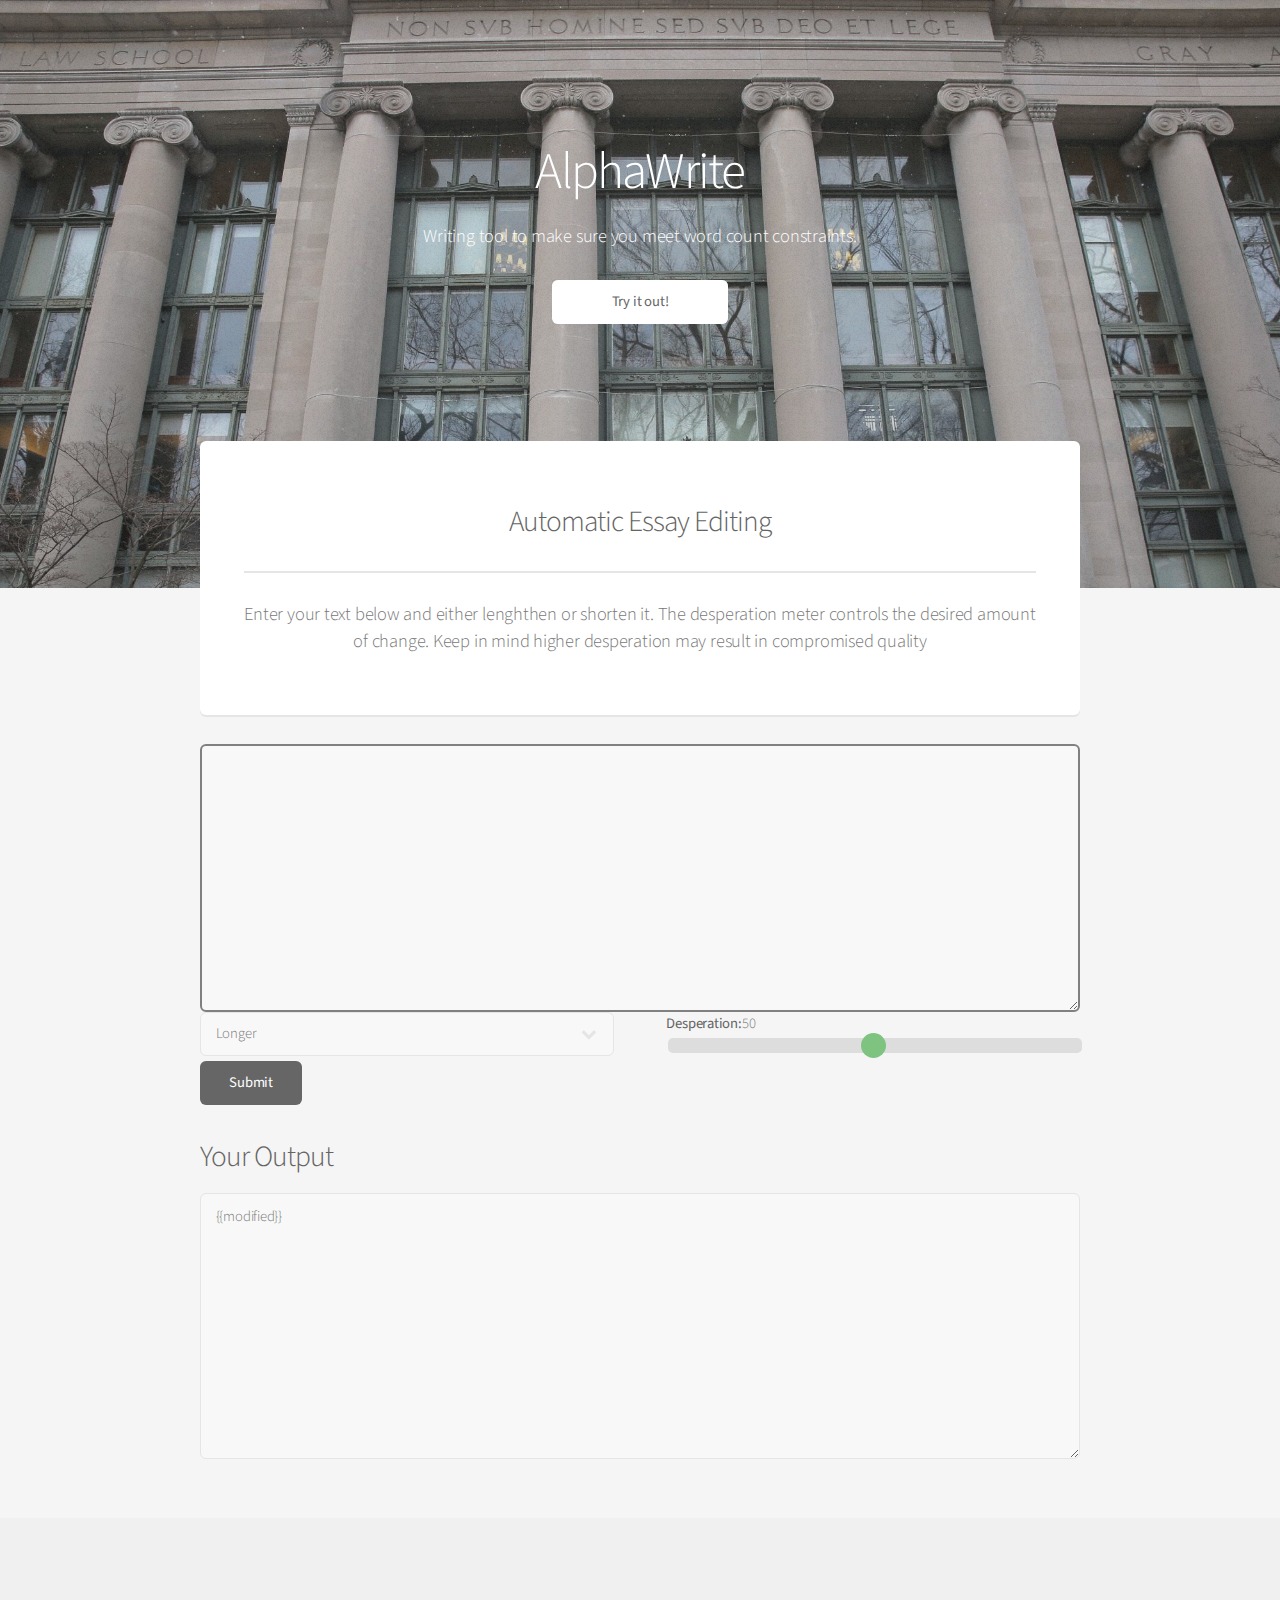
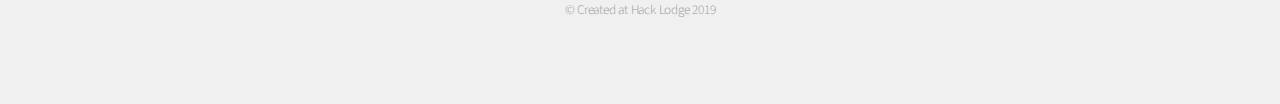
==== templates/index_template.html @ 6569ef1a "design" ====
<!DOCTYPE HTML>
<!--
	Alpha by HTML5 UP
	html5up.net | @ajlkn
	Free for personal and commercial use under the CCA 3.0 license (html5up.net/license)
-->

<html>
	<head>
		<title>AlphaWrite</title>
		<meta charset="utf-8" />
		<meta name="viewport" content="width=device-width, initial-scale=1, user-scalable=no" />
		<link rel="stylesheet" href="assets/css/main.css" />
	</head>
	<body class="landing is-preload">
		<div id="page-wrapper">

			<!-- Header -->
				

			<!-- Banner -->
				<section id="banner">
					<h2>AlphaWrite</h2>
					<p>Writing tool to make sure you meet word count constraints.</p>
					<ul class="actions special">
						<li><a href="#description" class="button primary">Try it out!</a></li>
					
					</ul>
				</section>

			<!-- Main -->
				<section id="main" class="container">
					
					<section class="box special" id = "description">
						<header class="major">
							<h2>Automatic Essay Editing</h2>
							<p>Enter your text below and either lenghthen or shorten it.  The desperation meter controls the desired amount of change.  Keep in mind higher desperation may result in compromised quality</p>
						</header>
					</section>
					<form class="centerc" action="/paraphrase">
						  <textarea name="text" rows="10" cols="150" id = "input_text">
						</textarea>
						<div style = "display:flex">
							<div style = "width:47%">
							<select name="sign" class="element", id = "select_sign">
							      <option value="longer">Longer</option>
	      							<option value="shorter">Shorter</option>
	  						</select>
	  						</div>

							
							<div style = "width:6%">
							
							</div>
							<div style = "width:47%", class="slidecontainer", name = "desperation" >
								<div style = "display:flex">
									<div><b>Desperation:  </b>  </div>
									<div id = "desperation_value"></div>
								</div>
	  							<input type="range" min="1" max="100" value="50" class="slider" id="desperation">
							</div>
							
  						</div>
  					<div class="submit">
						  <input class="element" type="submit" value="Submit">
						  
					</div>
					<script>
						var slider = document.getElementById("desperation");
						var output = document.getElementById("desperation_value");
						output.innerHTML = slider.value;

						slider.oninput = function() {
						  output.innerHTML = '<b>' + this.value + '</b>';
						}
					</script>
					</form> 

					<div id = "output">
					<h2>Your Output</h2>
					<textarea name="text" rows="10" cols="150" id = "output_text" readonly>
					</textarea>
					</div>
					<script>
						document.getElementById("output_text").innerHTML = '{{modified}}'
					</script>


				</section>
					

			

			<!-- Footer -->
				<footer id="footer">
				
					<ul class="copyright">
						<li>&copy; Created at Hack Lodge 2019</li>
					</ul>
				</footer>

		</div>

		<!-- Scripts -->
			<script src="assets/js/jquery.min.js"></script>
			<script src="assets/js/jquery.dropotron.min.js"></script>
			<script src="assets/js/jquery.scrollex.min.js"></script>
			<script src="assets/js/browser.min.js"></script>
			<script src="assets/js/breakpoints.min.js"></script>
			<script src="assets/js/util.js"></script>
			<script src="assets/js/main.js"></script>

	</body>
</html>
---- templates/assets/css/main.css ----
@import url("font-awesome.min.css");
@import url("https://fonts.googleapis.com/css?family=Source+Sans+Pro:300,400,300italic,400italic");

/*
	Alpha by HTML5 UP
	html5up.net | @ajlkn
	Free for personal and commercial use under the CCA 3.0 license (html5up.net/license)
*/

/* Reset */

/* Based on meyerweb.com/eric/tools/css/reset (v2.0 | 20110126 | License: public domain) */

	html, body, div, span, applet, object,
	iframe, h1, h2, h3, h4, h5, h6, p, blockquote,
	pre, a, abbr, acronym, address, big, cite,
	code, del, dfn, em, img, ins, kbd, q, s, samp,
	small, strike, strong, sub, sup, tt, var, b,
	u, i, center, dl, dt, dd, ol, ul, li, fieldset,
	form, label, legend, table, caption, tbody,
	tfoot, thead, tr, th, td, article, aside,
	canvas, details, embed, figure, figcaption,
	footer, header, hgroup, menu, nav, output, ruby,
	section, summary, time, mark, audio, video {
		margin: 0;
		padding: 0;
		border: 0;
		font-size: 100%;
		font: inherit;
		vertical-align: baseline;
	}

	article, aside, details, figcaption, figure,
	footer, header, hgroup, menu, nav, section {
		display: block;
	}

	body {
		line-height: 1;
	}

	ol, ul {
		list-style: none;
	}

	blockquote, q {
		quotes: none;
	}

		blockquote:before, blockquote:after, q:before, q:after {
			content: '';
			content: none;
		}

	table {
		border-collapse: collapse;
		border-spacing: 0;
	}

	body {
		-webkit-text-size-adjust: none;
	}

	mark {
		background-color: transparent;
		color: inherit;
	}

	input::-moz-focus-inner {
		border: 0;
		padding: 0;
	}

	input, select, textarea {
		-moz-appearance: none;
		-webkit-appearance: none;
		-ms-appearance: none;
		appearance: none;
	}

/* Basic */

	@-ms-viewport {
		width: device-width;
	}

	body {
		-ms-overflow-style: scrollbar;
	}

	@media screen and (max-width: 480px) {

		html, body {
			min-width: 320px;
		}

	}

	html {
		box-sizing: border-box;
	}

	*, *:before, *:after {
		box-sizing: inherit;
	}

	body {
		background: #f5f5f5;
	}

	body, input, select, textarea {
		color: #777;
		font-family: "Source Sans Pro", sans-serif;
		font-size: 16pt;
		font-weight: 300;
		line-height: 1.65em;
		letter-spacing: -0.015em;
	}

	a {
		-moz-transition: color 0.2s ease-in-out, border-bottom-color 0.2s ease-in-out;
		-webkit-transition: color 0.2s ease-in-out, border-bottom-color 0.2s ease-in-out;
		-ms-transition: color 0.2s ease-in-out, border-bottom-color 0.2s ease-in-out;
		transition: color 0.2s ease-in-out, border-bottom-color 0.2s ease-in-out;
		border-bottom: dotted 1px;
		color: #e89980;
		text-decoration: none;
	}

		a:hover {
			border-bottom-color: transparent;
		}

	strong, b {
		color: #646464;
		font-weight: 400;
	}

	em, i {
		font-style: italic;
	}

	p {
		margin: 0 0 2em 0;
	}

	h1, h2, h3, h4, h5, h6 {
		color: #646464;
		font-weight: 300;
		line-height: 1em;
		margin: 0 0 0.5em 0;
	}

		h1 a, h2 a, h3 a, h4 a, h5 a, h6 a {
			color: inherit;
			text-decoration: none;
		}

	h2 {
		font-size: 2em;
		line-height: 1.5em;
		letter-spacing: -0.035em;
	}

	h3 {
		font-size: 1.75em;
		line-height: 1.5em;
		letter-spacing: -0.025em;
	}

	h4 {
		font-size: 1.1em;
		line-height: 1.5em;
		letter-spacing: 0;
	}

	h5 {
		font-size: 0.9em;
		line-height: 1.5em;
		letter-spacing: 0;
	}

	h6 {
		font-size: 0.7em;
		line-height: 1.5em;
		letter-spacing: 0;
	}

	sub {
		font-size: 0.8em;
		position: relative;
		top: 0.5em;
	}

	sup {
		font-size: 0.8em;
		position: relative;
		top: -0.5em;
	}

	hr {
		border: 0;
		border-bottom: solid 2px #e5e5e5;
		margin: 2em 0;
	}

		hr.major {
			margin: 3em 0;
		}

	blockquote {
		border-left: solid 4px #e5e5e5;
		font-style: italic;
		margin: 0 0 2em 0;
		padding: 0.5em 0 0.5em 2em;
	}

	pre {
		-webkit-overflow-scrolling: touch;
		background: #f8f8f8;
		border-radius: 6px;
		border: solid 1px #e5e5e5;
		font-family: monospace;
		font-size: 0.9em;
		line-height: 1.75em;
		margin: 0 0 2em 0;
		overflow-x: auto;
		padding: 1em 1.5em;
	}

	code {
		background: #f8f8f8;
		border-radius: 6px;
		border: solid 1px #e5e5e5;
		font-family: monospace;
		font-size: 0.9em;
		margin: 0 0.25em;
		padding: 0.25em 0.65em;
	}

	.align-left {
		text-align: left;
	}

	.align-center {
		text-align: center;
	}

	.align-right {
		text-align: right;
	}

/* Row */

	.row {
		display: flex;
		flex-wrap: wrap;
		box-sizing: border-box;
		align-items: stretch;
	}

		.row > * {
			box-sizing: border-box;
		}

		.row.gtr-uniform > * > :last-child {
			margin-bottom: 0;
		}

		.row.aln-left {
			justify-content: flex-start;
		}

		.row.aln-center {
			justify-content: center;
		}

		.row.aln-right {
			justify-content: flex-end;
		}

		.row.aln-top {
			align-items: flex-start;
		}

		.row.aln-middle {
			align-items: center;
		}

		.row.aln-bottom {
			align-items: flex-end;
		}

		.row > .imp {
			order: -1;
		}

		.row > .col-1 {
			width: 8.3333333333%;
		}

		.row > .off-1 {
			margin-left: 8.3333333333%;
		}

		.row > .col-2 {
			width: 16.6666666667%;
		}

		.row > .off-2 {
			margin-left: 16.6666666667%;
		}

		.row > .col-3 {
			width: 25%;
		}

		.row > .off-3 {
			margin-left: 25%;
		}

		.row > .col-4 {
			width: 33.3333333333%;
		}

		.row > .off-4 {
			margin-left: 33.3333333333%;
		}

		.row > .col-5 {
			width: 41.6666666667%;
		}

		.row > .off-5 {
			margin-left: 41.6666666667%;
		}

		.row > .col-6 {
			width: 50%;
		}

		.row > .off-6 {
			margin-left: 50%;
		}

		.row > .col-7 {
			width: 58.3333333333%;
		}

		.row > .off-7 {
			margin-left: 58.3333333333%;
		}

		.row > .col-8 {
			width: 66.6666666667%;
		}

		.row > .off-8 {
			margin-left: 66.6666666667%;
		}

		.row > .col-9 {
			width: 75%;
		}

		.row > .off-9 {
			margin-left: 75%;
		}

		.row > .col-10 {
			width: 83.3333333333%;
		}

		.row > .off-10 {
			margin-left: 83.3333333333%;
		}

		.row > .col-11 {
			width: 91.6666666667%;
		}

		.row > .off-11 {
			margin-left: 91.6666666667%;
		}

		.row > .col-12 {
			width: 100%;
		}

		.row > .off-12 {
			margin-left: 100%;
		}

		.row.gtr-0 {
			margin-top: 0;
			margin-left: 0em;
		}

			.row.gtr-0 > * {
				padding: 0 0 0 0em;
			}

			.row.gtr-0.gtr-uniform {
				margin-top: 0em;
			}

				.row.gtr-0.gtr-uniform > * {
					padding-top: 0em;
				}

		.row.gtr-25 {
			margin-top: 0;
			margin-left: -0.5em;
		}

			.row.gtr-25 > * {
				padding: 0 0 0 0.5em;
			}

			.row.gtr-25.gtr-uniform {
				margin-top: -0.5em;
			}

				.row.gtr-25.gtr-uniform > * {
					padding-top: 0.5em;
				}

		.row.gtr-50 {
			margin-top: 0;
			margin-left: -1em;
		}

			.row.gtr-50 > * {
				padding: 0 0 0 1em;
			}

			.row.gtr-50.gtr-uniform {
				margin-top: -1em;
			}

				.row.gtr-50.gtr-uniform > * {
					padding-top: 1em;
				}

		.row {
			margin-top: 0;
			margin-left: -2em;
		}

			.row > * {
				padding: 0 0 0 2em;
			}

			.row.gtr-uniform {
				margin-top: -2em;
			}

				.row.gtr-uniform > * {
					padding-top: 2em;
				}

		.row.gtr-150 {
			margin-top: 0;
			margin-left: -3em;
		}

			.row.gtr-150 > * {
				padding: 0 0 0 3em;
			}

			.row.gtr-150.gtr-uniform {
				margin-top: -3em;
			}

				.row.gtr-150.gtr-uniform > * {
					padding-top: 3em;
				}

		.row.gtr-200 {
			margin-top: 0;
			margin-left: -4em;
		}

			.row.gtr-200 > * {
				padding: 0 0 0 4em;
			}

			.row.gtr-200.gtr-uniform {
				margin-top: -4em;
			}

				.row.gtr-200.gtr-uniform > * {
					padding-top: 4em;
				}

		@media screen and (max-width: 1680px) {

			.row {
				display: flex;
				flex-wrap: wrap;
				box-sizing: border-box;
				align-items: stretch;
			}

				.row > * {
					box-sizing: border-box;
				}

				.row.gtr-uniform > * > :last-child {
					margin-bottom: 0;
				}

				.row.aln-left {
					justify-content: flex-start;
				}

				.row.aln-center {
					justify-content: center;
				}

				.row.aln-right {
					justify-content: flex-end;
				}

				.row.aln-top {
					align-items: flex-start;
				}

				.row.aln-middle {
					align-items: center;
				}

				.row.aln-bottom {
					align-items: flex-end;
				}

				.row > .imp-wide {
					order: -1;
				}

				.row > .col-1-wide {
					width: 8.3333333333%;
				}

				.row > .off-1-wide {
					margin-left: 8.3333333333%;
				}

				.row > .col-2-wide {
					width: 16.6666666667%;
				}

				.row > .off-2-wide {
					margin-left: 16.6666666667%;
				}

				.row > .col-3-wide {
					width: 25%;
				}

				.row > .off-3-wide {
					margin-left: 25%;
				}

				.row > .col-4-wide {
					width: 33.3333333333%;
				}

				.row > .off-4-wide {
					margin-left: 33.3333333333%;
				}

				.row > .col-5-wide {
					width: 41.6666666667%;
				}

				.row > .off-5-wide {
					margin-left: 41.6666666667%;
				}

				.row > .col-6-wide {
					width: 50%;
				}

				.row > .off-6-wide {
					margin-left: 50%;
				}

				.row > .col-7-wide {
					width: 58.3333333333%;
				}

				.row > .off-7-wide {
					margin-left: 58.3333333333%;
				}

				.row > .col-8-wide {
					width: 66.6666666667%;
				}

				.row > .off-8-wide {
					margin-left: 66.6666666667%;
				}

				.row > .col-9-wide {
					width: 75%;
				}

				.row > .off-9-wide {
					margin-left: 75%;
				}

				.row > .col-10-wide {
					width: 83.3333333333%;
				}

				.row > .off-10-wide {
					margin-left: 83.3333333333%;
				}

				.row > .col-11-wide {
					width: 91.6666666667%;
				}

				.row > .off-11-wide {
					margin-left: 91.6666666667%;
				}

				.row > .col-12-wide {
					width: 100%;
				}

				.row > .off-12-wide {
					margin-left: 100%;
				}

				.row.gtr-0 {
					margin-top: 0;
					margin-left: 0em;
				}

					.row.gtr-0 > * {
						padding: 0 0 0 0em;
					}

					.row.gtr-0.gtr-uniform {
						margin-top: 0em;
					}

						.row.gtr-0.gtr-uniform > * {
							padding-top: 0em;
						}

				.row.gtr-25 {
					margin-top: 0;
					margin-left: -0.5em;
				}

					.row.gtr-25 > * {
						padding: 0 0 0 0.5em;
					}

					.row.gtr-25.gtr-uniform {
						margin-top: -0.5em;
					}

						.row.gtr-25.gtr-uniform > * {
							padding-top: 0.5em;
						}

				.row.gtr-50 {
					margin-top: 0;
					margin-left: -1em;
				}

					.row.gtr-50 > * {
						padding: 0 0 0 1em;
					}

					.row.gtr-50.gtr-uniform {
						margin-top: -1em;
					}

						.row.gtr-50.gtr-uniform > * {
							padding-top: 1em;
						}

				.row {
					margin-top: 0;
					margin-left: -2em;
				}

					.row > * {
						padding: 0 0 0 2em;
					}

					.row.gtr-uniform {
						margin-top: -2em;
					}

						.row.gtr-uniform > * {
							padding-top: 2em;
						}

				.row.gtr-150 {
					margin-top: 0;
					margin-left: -3em;
				}

					.row.gtr-150 > * {
						padding: 0 0 0 3em;
					}

					.row.gtr-150.gtr-uniform {
						margin-top: -3em;
					}

						.row.gtr-150.gtr-uniform > * {
							padding-top: 3em;
						}

				.row.gtr-200 {
					margin-top: 0;
					margin-left: -4em;
				}

					.row.gtr-200 > * {
						padding: 0 0 0 4em;
					}

					.row.gtr-200.gtr-uniform {
						margin-top: -4em;
					}

						.row.gtr-200.gtr-uniform > * {
							padding-top: 4em;
						}

		}

		@media screen and (max-width: 1280px) {

			.row {
				display: flex;
				flex-wrap: wrap;
				box-sizing: border-box;
				align-items: stretch;
			}

				.row > * {
					box-sizing: border-box;
				}

				.row.gtr-uniform > * > :last-child {
					margin-bottom: 0;
				}

				.row.aln-left {
					justify-content: flex-start;
				}

				.row.aln-center {
					justify-content: center;
				}

				.row.aln-right {
					justify-content: flex-end;
				}

				.row.aln-top {
					align-items: flex-start;
				}

				.row.aln-middle {
					align-items: center;
				}

				.row.aln-bottom {
					align-items: flex-end;
				}

				.row > .imp-normal {
					order: -1;
				}

				.row > .col-1-normal {
					width: 8.3333333333%;
				}

				.row > .off-1-normal {
					margin-left: 8.3333333333%;
				}

				.row > .col-2-normal {
					width: 16.6666666667%;
				}

				.row > .off-2-normal {
					margin-left: 16.6666666667%;
				}

				.row > .col-3-normal {
					width: 25%;
				}

				.row > .off-3-normal {
					margin-left: 25%;
				}

				.row > .col-4-normal {
					width: 33.3333333333%;
				}

				.row > .off-4-normal {
					margin-left: 33.3333333333%;
				}

				.row > .col-5-normal {
					width: 41.6666666667%;
				}

				.row > .off-5-normal {
					margin-left: 41.6666666667%;
				}

				.row > .col-6-normal {
					width: 50%;
				}

				.row > .off-6-normal {
					margin-left: 50%;
				}

				.row > .col-7-normal {
					width: 58.3333333333%;
				}

				.row > .off-7-normal {
					margin-left: 58.3333333333%;
				}

				.row > .col-8-normal {
					width: 66.6666666667%;
				}

				.row > .off-8-normal {
					margin-left: 66.6666666667%;
				}

				.row > .col-9-normal {
					width: 75%;
				}

				.row > .off-9-normal {
					margin-left: 75%;
				}

				.row > .col-10-normal {
					width: 83.3333333333%;
				}

				.row > .off-10-normal {
					margin-left: 83.3333333333%;
				}

				.row > .col-11-normal {
					width: 91.6666666667%;
				}

				.row > .off-11-normal {
					margin-left: 91.6666666667%;
				}

				.row > .col-12-normal {
					width: 100%;
				}

				.row > .off-12-normal {
					margin-left: 100%;
				}

				.row.gtr-0 {
					margin-top: 0;
					margin-left: 0em;
				}

					.row.gtr-0 > * {
						padding: 0 0 0 0em;
					}

					.row.gtr-0.gtr-uniform {
						margin-top: 0em;
					}

						.row.gtr-0.gtr-uniform > * {
							padding-top: 0em;
						}

				.row.gtr-25 {
					margin-top: 0;
					margin-left: -0.5em;
				}

					.row.gtr-25 > * {
						padding: 0 0 0 0.5em;
					}

					.row.gtr-25.gtr-uniform {
						margin-top: -0.5em;
					}

						.row.gtr-25.gtr-uniform > * {
							padding-top: 0.5em;
						}

				.row.gtr-50 {
					margin-top: 0;
					margin-left: -1em;
				}

					.row.gtr-50 > * {
						padding: 0 0 0 1em;
					}

					.row.gtr-50.gtr-uniform {
						margin-top: -1em;
					}

						.row.gtr-50.gtr-uniform > * {
							padding-top: 1em;
						}

				.row {
					margin-top: 0;
					margin-left: -2em;
				}

					.row > * {
						padding: 0 0 0 2em;
					}

					.row.gtr-uniform {
						margin-top: -2em;
					}

						.row.gtr-uniform > * {
							padding-top: 2em;
						}

				.row.gtr-150 {
					margin-top: 0;
					margin-left: -3em;
				}

					.row.gtr-150 > * {
						padding: 0 0 0 3em;
					}

					.row.gtr-150.gtr-uniform {
						margin-top: -3em;
					}

						.row.gtr-150.gtr-uniform > * {
							padding-top: 3em;
						}

				.row.gtr-200 {
					margin-top: 0;
					margin-left: -4em;
				}

					.row.gtr-200 > * {
						padding: 0 0 0 4em;
					}

					.row.gtr-200.gtr-uniform {
						margin-top: -4em;
					}

						.row.gtr-200.gtr-uniform > * {
							padding-top: 4em;
						}

		}

		@media screen and (max-width: 980px) {

			.row {
				display: flex;
				flex-wrap: wrap;
				box-sizing: border-box;
				align-items: stretch;
			}

				.row > * {
					box-sizing: border-box;
				}

				.row.gtr-uniform > * > :last-child {
					margin-bottom: 0;
				}

				.row.aln-left {
					justify-content: flex-start;
				}

				.row.aln-center {
					justify-content: center;
				}

				.row.aln-right {
					justify-content: flex-end;
				}

				.row.aln-top {
					align-items: flex-start;
				}

				.row.aln-middle {
					align-items: center;
				}

				.row.aln-bottom {
					align-items: flex-end;
				}

				.row > .imp-narrow {
					order: -1;
				}

				.row > .col-1-narrow {
					width: 8.3333333333%;
				}

				.row > .off-1-narrow {
					margin-left: 8.3333333333%;
				}

				.row > .col-2-narrow {
					width: 16.6666666667%;
				}

				.row > .off-2-narrow {
					margin-left: 16.6666666667%;
				}

				.row > .col-3-narrow {
					width: 25%;
				}

				.row > .off-3-narrow {
					margin-left: 25%;
				}

				.row > .col-4-narrow {
					width: 33.3333333333%;
				}

				.row > .off-4-narrow {
					margin-left: 33.3333333333%;
				}

				.row > .col-5-narrow {
					width: 41.6666666667%;
				}

				.row > .off-5-narrow {
					margin-left: 41.6666666667%;
				}

				.row > .col-6-narrow {
					width: 50%;
				}

				.row > .off-6-narrow {
					margin-left: 50%;
				}

				.row > .col-7-narrow {
					width: 58.3333333333%;
				}

				.row > .off-7-narrow {
					margin-left: 58.3333333333%;
				}

				.row > .col-8-narrow {
					width: 66.6666666667%;
				}

				.row > .off-8-narrow {
					margin-left: 66.6666666667%;
				}

				.row > .col-9-narrow {
					width: 75%;
				}

				.row > .off-9-narrow {
					margin-left: 75%;
				}

				.row > .col-10-narrow {
					width: 83.3333333333%;
				}

				.row > .off-10-narrow {
					margin-left: 83.3333333333%;
				}

				.row > .col-11-narrow {
					width: 91.6666666667%;
				}

				.row > .off-11-narrow {
					margin-left: 91.6666666667%;
				}

				.row > .col-12-narrow {
					width: 100%;
				}

				.row > .off-12-narrow {
					margin-left: 100%;
				}

				.row.gtr-0 {
					margin-top: 0;
					margin-left: 0em;
				}

					.row.gtr-0 > * {
						padding: 0 0 0 0em;
					}

					.row.gtr-0.gtr-uniform {
						margin-top: 0em;
					}

						.row.gtr-0.gtr-uniform > * {
							padding-top: 0em;
						}

				.row.gtr-25 {
					margin-top: 0;
					margin-left: -0.5em;
				}

					.row.gtr-25 > * {
						padding: 0 0 0 0.5em;
					}

					.row.gtr-25.gtr-uniform {
						margin-top: -0.5em;
					}

						.row.gtr-25.gtr-uniform > * {
							padding-top: 0.5em;
						}

				.row.gtr-50 {
					margin-top: 0;
					margin-left: -1em;
				}

					.row.gtr-50 > * {
						padding: 0 0 0 1em;
					}

					.row.gtr-50.gtr-uniform {
						margin-top: -1em;
					}

						.row.gtr-50.gtr-uniform > * {
							padding-top: 1em;
						}

				.row {
					margin-top: 0;
					margin-left: -2em;
				}

					.row > * {
						padding: 0 0 0 2em;
					}

					.row.gtr-uniform {
						margin-top: -2em;
					}

						.row.gtr-uniform > * {
							padding-top: 2em;
						}

				.row.gtr-150 {
					margin-top: 0;
					margin-left: -3em;
				}

					.row.gtr-150 > * {
						padding: 0 0 0 3em;
					}

					.row.gtr-150.gtr-uniform {
						margin-top: -3em;
					}

						.row.gtr-150.gtr-uniform > * {
							padding-top: 3em;
						}

				.row.gtr-200 {
					margin-top: 0;
					margin-left: -4em;
				}

					.row.gtr-200 > * {
						padding: 0 0 0 4em;
					}

					.row.gtr-200.gtr-uniform {
						margin-top: -4em;
					}

						.row.gtr-200.gtr-uniform > * {
							padding-top: 4em;
						}

		}

		@media screen and (max-width: 840px) {

			.row {
				display: flex;
				flex-wrap: wrap;
				box-sizing: border-box;
				align-items: stretch;
			}

				.row > * {
					box-sizing: border-box;
				}

				.row.gtr-uniform > * > :last-child {
					margin-bottom: 0;
				}

				.row.aln-left {
					justify-content: flex-start;
				}

				.row.aln-center {
					justify-content: center;
				}

				.row.aln-right {
					justify-content: flex-end;
				}

				.row.aln-top {
					align-items: flex-start;
				}

				.row.aln-middle {
					align-items: center;
				}

				.row.aln-bottom {
					align-items: flex-end;
				}

				.row > .imp-narrower {
					order: -1;
				}

				.row > .col-1-narrower {
					width: 8.3333333333%;
				}

				.row > .off-1-narrower {
					margin-left: 8.3333333333%;
				}

				.row > .col-2-narrower {
					width: 16.6666666667%;
				}

				.row > .off-2-narrower {
					margin-left: 16.6666666667%;
				}

				.row > .col-3-narrower {
					width: 25%;
				}

				.row > .off-3-narrower {
					margin-left: 25%;
				}

				.row > .col-4-narrower {
					width: 33.3333333333%;
				}

				.row > .off-4-narrower {
					margin-left: 33.3333333333%;
				}

				.row > .col-5-narrower {
					width: 41.6666666667%;
				}

				.row > .off-5-narrower {
					margin-left: 41.6666666667%;
				}

				.row > .col-6-narrower {
					width: 50%;
				}

				.row > .off-6-narrower {
					margin-left: 50%;
				}

				.row > .col-7-narrower {
					width: 58.3333333333%;
				}

				.row > .off-7-narrower {
					margin-left: 58.3333333333%;
				}

				.row > .col-8-narrower {
					width: 66.6666666667%;
				}

				.row > .off-8-narrower {
					margin-left: 66.6666666667%;
				}

				.row > .col-9-narrower {
					width: 75%;
				}

				.row > .off-9-narrower {
					margin-left: 75%;
				}

				.row > .col-10-narrower {
					width: 83.3333333333%;
				}

				.row > .off-10-narrower {
					margin-left: 83.3333333333%;
				}

				.row > .col-11-narrower {
					width: 91.6666666667%;
				}

				.row > .off-11-narrower {
					margin-left: 91.6666666667%;
				}

				.row > .col-12-narrower {
					width: 100%;
				}

				.row > .off-12-narrower {
					margin-left: 100%;
				}

				.row.gtr-0 {
					margin-top: 0;
					margin-left: 0em;
				}

					.row.gtr-0 > * {
						padding: 0 0 0 0em;
					}

					.row.gtr-0.gtr-uniform {
						margin-top: 0em;
					}

						.row.gtr-0.gtr-uniform > * {
							padding-top: 0em;
						}

				.row.gtr-25 {
					margin-top: 0;
					margin-left: -0.5em;
				}

					.row.gtr-25 > * {
						padding: 0 0 0 0.5em;
					}

					.row.gtr-25.gtr-uniform {
						margin-top: -0.5em;
					}

						.row.gtr-25.gtr-uniform > * {
							padding-top: 0.5em;
						}

				.row.gtr-50 {
					margin-top: 0;
					margin-left: -1em;
				}

					.row.gtr-50 > * {
						padding: 0 0 0 1em;
					}

					.row.gtr-50.gtr-uniform {
						margin-top: -1em;
					}

						.row.gtr-50.gtr-uniform > * {
							padding-top: 1em;
						}

				.row {
					margin-top: 0;
					margin-left: -2em;
				}

					.row > * {
						padding: 0 0 0 2em;
					}

					.row.gtr-uniform {
						margin-top: -2em;
					}

						.row.gtr-uniform > * {
							padding-top: 2em;
						}

				.row.gtr-150 {
					margin-top: 0;
					margin-left: -3em;
				}

					.row.gtr-150 > * {
						padding: 0 0 0 3em;
					}

					.row.gtr-150.gtr-uniform {
						margin-top: -3em;
					}

						.row.gtr-150.gtr-uniform > * {
							padding-top: 3em;
						}

				.row.gtr-200 {
					margin-top: 0;
					margin-left: -4em;
				}

					.row.gtr-200 > * {
						padding: 0 0 0 4em;
					}

					.row.gtr-200.gtr-uniform {
						margin-top: -4em;
					}

						.row.gtr-200.gtr-uniform > * {
							padding-top: 4em;
						}

		}

		@media screen and (max-width: 736px) {

			.row {
				display: flex;
				flex-wrap: wrap;
				box-sizing: border-box;
				align-items: stretch;
			}

				.row > * {
					box-sizing: border-box;
				}

				.row.gtr-uniform > * > :last-child {
					margin-bottom: 0;
				}

				.row.aln-left {
					justify-content: flex-start;
				}

				.row.aln-center {
					justify-content: center;
				}

				.row.aln-right {
					justify-content: flex-end;
				}

				.row.aln-top {
					align-items: flex-start;
				}

				.row.aln-middle {
					align-items: center;
				}

				.row.aln-bottom {
					align-items: flex-end;
				}

				.row > .imp-mobile {
					order: -1;
				}

				.row > .col-1-mobile {
					width: 8.3333333333%;
				}

				.row > .off-1-mobile {
					margin-left: 8.3333333333%;
				}

				.row > .col-2-mobile {
					width: 16.6666666667%;
				}

				.row > .off-2-mobile {
					margin-left: 16.6666666667%;
				}

				.row > .col-3-mobile {
					width: 25%;
				}

				.row > .off-3-mobile {
					margin-left: 25%;
				}

				.row > .col-4-mobile {
					width: 33.3333333333%;
				}

				.row > .off-4-mobile {
					margin-left: 33.3333333333%;
				}

				.row > .col-5-mobile {
					width: 41.6666666667%;
				}

				.row > .off-5-mobile {
					margin-left: 41.6666666667%;
				}

				.row > .col-6-mobile {
					width: 50%;
				}

				.row > .off-6-mobile {
					margin-left: 50%;
				}

				.row > .col-7-mobile {
					width: 58.3333333333%;
				}

				.row > .off-7-mobile {
					margin-left: 58.3333333333%;
				}

				.row > .col-8-mobile {
					width: 66.6666666667%;
				}

				.row > .off-8-mobile {
					margin-left: 66.6666666667%;
				}

				.row > .col-9-mobile {
					width: 75%;
				}

				.row > .off-9-mobile {
					margin-left: 75%;
				}

				.row > .col-10-mobile {
					width: 83.3333333333%;
				}

				.row > .off-10-mobile {
					margin-left: 83.3333333333%;
				}

				.row > .col-11-mobile {
					width: 91.6666666667%;
				}

				.row > .off-11-mobile {
					margin-left: 91.6666666667%;
				}

				.row > .col-12-mobile {
					width: 100%;
				}

				.row > .off-12-mobile {
					margin-left: 100%;
				}

				.row.gtr-0 {
					margin-top: 0;
					margin-left: 0em;
				}

					.row.gtr-0 > * {
						padding: 0 0 0 0em;
					}

					.row.gtr-0.gtr-uniform {
						margin-top: 0em;
					}

						.row.gtr-0.gtr-uniform > * {
							padding-top: 0em;
						}

				.row.gtr-25 {
					margin-top: 0;
					margin-left: -0.5em;
				}

					.row.gtr-25 > * {
						padding: 0 0 0 0.5em;
					}

					.row.gtr-25.gtr-uniform {
						margin-top: -0.5em;
					}

						.row.gtr-25.gtr-uniform > * {
							padding-top: 0.5em;
						}

				.row.gtr-50 {
					margin-top: 0;
					margin-left: -1em;
				}

					.row.gtr-50 > * {
						padding: 0 0 0 1em;
					}

					.row.gtr-50.gtr-uniform {
						margin-top: -1em;
					}

						.row.gtr-50.gtr-uniform > * {
							padding-top: 1em;
						}

				.row {
					margin-top: 0;
					margin-left: -2em;
				}

					.row > * {
						padding: 0 0 0 2em;
					}

					.row.gtr-uniform {
						margin-top: -2em;
					}

						.row.gtr-uniform > * {
							padding-top: 2em;
						}

				.row.gtr-150 {
					margin-top: 0;
					margin-left: -3em;
				}

					.row.gtr-150 > * {
						padding: 0 0 0 3em;
					}

					.row.gtr-150.gtr-uniform {
						margin-top: -3em;
					}

						.row.gtr-150.gtr-uniform > * {
							padding-top: 3em;
						}

				.row.gtr-200 {
					margin-top: 0;
					margin-left: -4em;
				}

					.row.gtr-200 > * {
						padding: 0 0 0 4em;
					}

					.row.gtr-200.gtr-uniform {
						margin-top: -4em;
					}

						.row.gtr-200.gtr-uniform > * {
							padding-top: 4em;
						}

		}

		@media screen and (max-width: 480px) {

			.row {
				display: flex;
				flex-wrap: wrap;
				box-sizing: border-box;
				align-items: stretch;
			}

				.row > * {
					box-sizing: border-box;
				}

				.row.gtr-uniform > * > :last-child {
					margin-bottom: 0;
				}

				.row.aln-left {
					justify-content: flex-start;
				}

				.row.aln-center {
					justify-content: center;
				}

				.row.aln-right {
					justify-content: flex-end;
				}

				.row.aln-top {
					align-items: flex-start;
				}

				.row.aln-middle {
					align-items: center;
				}

				.row.aln-bottom {
					align-items: flex-end;
				}

				.row > .imp-mobilep {
					order: -1;
				}

				.row > .col-1-mobilep {
					width: 8.3333333333%;
				}

				.row > .off-1-mobilep {
					margin-left: 8.3333333333%;
				}

				.row > .col-2-mobilep {
					width: 16.6666666667%;
				}

				.row > .off-2-mobilep {
					margin-left: 16.6666666667%;
				}

				.row > .col-3-mobilep {
					width: 25%;
				}

				.row > .off-3-mobilep {
					margin-left: 25%;
				}

				.row > .col-4-mobilep {
					width: 33.3333333333%;
				}

				.row > .off-4-mobilep {
					margin-left: 33.3333333333%;
				}

				.row > .col-5-mobilep {
					width: 41.6666666667%;
				}

				.row > .off-5-mobilep {
					margin-left: 41.6666666667%;
				}

				.row > .col-6-mobilep {
					width: 50%;
				}

				.row > .off-6-mobilep {
					margin-left: 50%;
				}

				.row > .col-7-mobilep {
					width: 58.3333333333%;
				}

				.row > .off-7-mobilep {
					margin-left: 58.3333333333%;
				}

				.row > .col-8-mobilep {
					width: 66.6666666667%;
				}

				.row > .off-8-mobilep {
					margin-left: 66.6666666667%;
				}

				.row > .col-9-mobilep {
					width: 75%;
				}

				.row > .off-9-mobilep {
					margin-left: 75%;
				}

				.row > .col-10-mobilep {
					width: 83.3333333333%;
				}

				.row > .off-10-mobilep {
					margin-left: 83.3333333333%;
				}

				.row > .col-11-mobilep {
					width: 91.6666666667%;
				}

				.row > .off-11-mobilep {
					margin-left: 91.6666666667%;
				}

				.row > .col-12-mobilep {
					width: 100%;
				}

				.row > .off-12-mobilep {
					margin-left: 100%;
				}

				.row.gtr-0 {
					margin-top: 0;
					margin-left: 0em;
				}

					.row.gtr-0 > * {
						padding: 0 0 0 0em;
					}

					.row.gtr-0.gtr-uniform {
						margin-top: 0em;
					}

						.row.gtr-0.gtr-uniform > * {
							padding-top: 0em;
						}

				.row.gtr-25 {
					margin-top: 0;
					margin-left: -0.5em;
				}

					.row.gtr-25 > * {
						padding: 0 0 0 0.5em;
					}

					.row.gtr-25.gtr-uniform {
						margin-top: -0.5em;
					}

						.row.gtr-25.gtr-uniform > * {
							padding-top: 0.5em;
						}

				.row.gtr-50 {
					margin-top: 0;
					margin-left: -1em;
				}

					.row.gtr-50 > * {
						padding: 0 0 0 1em;
					}

					.row.gtr-50.gtr-uniform {
						margin-top: -1em;
					}

						.row.gtr-50.gtr-uniform > * {
							padding-top: 1em;
						}

				.row {
					margin-top: 0;
					margin-left: -2em;
				}

					.row > * {
						padding: 0 0 0 2em;
					}

					.row.gtr-uniform {
						margin-top: -2em;
					}

						.row.gtr-uniform > * {
							padding-top: 2em;
						}

				.row.gtr-150 {
					margin-top: 0;
					margin-left: -3em;
				}

					.row.gtr-150 > * {
						padding: 0 0 0 3em;
					}

					.row.gtr-150.gtr-uniform {
						margin-top: -3em;
					}

						.row.gtr-150.gtr-uniform > * {
							padding-top: 3em;
						}

				.row.gtr-200 {
					margin-top: 0;
					margin-left: -4em;
				}

					.row.gtr-200 > * {
						padding: 0 0 0 4em;
					}

					.row.gtr-200.gtr-uniform {
						margin-top: -4em;
					}

						.row.gtr-200.gtr-uniform > * {
							padding-top: 4em;
						}

		}

/* Container */

	.container {
		margin: 0 auto;
		max-width: calc(100% - 5em);
		width: 60em;
	}

		.container.xsmall {
			width: 15em;
		}

		.container.small {
			width: 30em;
		}

		.container.medium {
			width: 45em;
		}

		.container.large {
			width: 75em;
		}

		.container.xlarge {
			width: 90em;
		}

		.container.max {
			width: 100%;
		}

		@media screen and (max-width: 840px) {

			.container {
				width: 100% !important;
			}

		}

		@media screen and (max-width: 736px) {

			.container {
				max-width: 100%;
			}

		}

/* Section/Article */

	section.special, article.special {
		text-align: center;
	}

	header p {
		color: #999;
		position: relative;
		margin: 0 0 1.5em 0;
		font-style: italic;
	}

	header h2 + p {
		font-size: 1.25em;
		margin-top: -1em;
		line-height: 1.5em;
	}

	header h3 + p {
		font-size: 1.1em;
		margin-top: -0.85em;
		line-height: 1.5em;
	}

	header h4 + p,
	header h5 + p,
	header h6 + p {
		font-size: 0.8em;
		margin-top: -0.5em;
		line-height: 1.5em;
	}

	header.major {
		padding: 1em 0;
		text-align: center;
	}

		header.major h2 {
			margin: 0;
		}

		header.major p {
			display: inline-block;
			border-top: solid 2px #e5e5e5;
			color: #777;
			margin: 1.5em 0 0 0;
			padding: 1.5em 0 0 0;
			font-style: normal;
		}

/* Form */

	form {
		margin: 0 0 2em 0;
	}

	label {
		color: #646464;
		display: block;
		font-size: 0.9em;
		font-weight: 300;
		margin: 0 0 1em 0;
	}

	input[type="text"],
	input[type="password"],
	input[type="email"],
	select,
	textarea {
		-moz-appearance: none;
		-webkit-appearance: none;
		-ms-appearance: none;
		appearance: none;
		background-color: #f8f8f8;
		border-radius: 6px;
		border: solid 1px #e5e5e5;
		color: inherit;
		display: block;
		outline: 0;
		padding: 0 1em;
		text-decoration: none;
		width: 100%;
	}

		input[type="text"]:invalid,
		input[type="password"]:invalid,
		input[type="email"]:invalid,
		select:invalid,
		textarea:invalid {
			box-shadow: none;
		}

		input[type="text"]:focus,
		input[type="password"]:focus,
		input[type="email"]:focus,
		select:focus,
		textarea:focus {
			border-color: #e89980;
			box-shadow: 0 0 0 2px #e89980;
		}

	select {
		background-image: url("data:image/svg+xml;charset=utf8,%3Csvg xmlns='http://www.w3.org/2000/svg' width='40' height='40' preserveAspectRatio='none' viewBox='0 0 40 40'%3E%3Cpath d='M9.4,12.3l10.4,10.4l10.4-10.4c0.2-0.2,0.5-0.4,0.9-0.4c0.3,0,0.6,0.1,0.9,0.4l3.3,3.3c0.2,0.2,0.4,0.5,0.4,0.9 c0,0.4-0.1,0.6-0.4,0.9L20.7,31.9c-0.2,0.2-0.5,0.4-0.9,0.4c-0.3,0-0.6-0.1-0.9-0.4L4.3,17.3c-0.2-0.2-0.4-0.5-0.4-0.9 c0-0.4,0.1-0.6,0.4-0.9l3.3-3.3c0.2-0.2,0.5-0.4,0.9-0.4S9.1,12.1,9.4,12.3z' fill='%23e5e5e5' /%3E%3C/svg%3E");
		background-size: 1.25em;
		background-repeat: no-repeat;
		background-position: calc(100% - 1em) center;
		height: 3em;
		padding-right: 3em;
		text-overflow: ellipsis;
	}

		select option {
			color: #777;
			background-color: #f5f5f5;
		}

		select:focus::-ms-value {
			background-color: transparent;
		}

		select::-ms-expand {
			display: none;
		}

	input[type="text"],
	input[type="password"],
	input[type="email"],
	select {
		height: 3em;
	}

	textarea {
		padding: 0.75em 1em;
	}

	input[type="checkbox"],
	input[type="radio"] {
		-moz-appearance: none;
		-webkit-appearance: none;
		-ms-appearance: none;
		appearance: none;
		display: block;
		float: left;
		margin-right: -2em;
		opacity: 0;
		width: 1em;
		z-index: -1;
	}

		input[type="checkbox"] + label,
		input[type="radio"] + label {
			text-decoration: none;
			color: #777;
			cursor: pointer;
			display: inline-block;
			font-size: 1em;
			font-weight: 300;
			padding-left: 2.55em;
			padding-right: 0.75em;
			position: relative;
		}

			input[type="checkbox"] + label:before,
			input[type="radio"] + label:before {
				-moz-osx-font-smoothing: grayscale;
				-webkit-font-smoothing: antialiased;
				font-family: FontAwesome;
				font-style: normal;
				font-weight: normal;
				text-transform: none !important;
			}

			input[type="checkbox"] + label:before,
			input[type="radio"] + label:before {
				background: #f8f8f8;
				border-radius: 6px;
				border: solid 1px #e5e5e5;
				content: '';
				display: inline-block;
				height: 1.8em;
				left: 0;
				line-height: 1.725em;
				position: absolute;
				text-align: center;
				top: 0;
				width: 1.8em;
			}

		input[type="checkbox"]:checked + label:before,
		input[type="radio"]:checked + label:before {
			background: #666;
			border-color: #666;
			color: #ffffff;
			content: '\f00c';
		}

		input[type="checkbox"]:focus + label:before,
		input[type="radio"]:focus + label:before {
			border-color: #e89980;
			box-shadow: 0 0 0 1px #e89980;
		}

	input[type="checkbox"] + label:before {
		border-radius: 6px;
	}

	input[type="radio"] + label:before {
		border-radius: 100%;
	}

	::-webkit-input-placeholder {
		color: #999 !important;
		opacity: 1.0;
	}

	:-moz-placeholder {
		color: #999 !important;
		opacity: 1.0;
	}

	::-moz-placeholder {
		color: #999 !important;
		opacity: 1.0;
	}

	:-ms-input-placeholder {
		color: #999 !important;
		opacity: 1.0;
	}
	.slidecontainer {
  width: 100%;
}

.slider {
  -webkit-appearance: none;
  width: 100%;
  height: 15px;
  border-radius: 5px;
  background: #d3d3d3;
  outline: none;
  opacity: 0.7;
  -webkit-transition: .2s;
  transition: opacity .2s;
}

.slider:hover {
  opacity: 1;
}

.slider::-webkit-slider-thumb {
  -webkit-appearance: none;
  appearance: none;
  width: 25px;
  height: 25px;
  border-radius: 50%;
  background: #4CAF50;
  cursor: pointer;
}

.slider::-moz-range-thumb {
  width: 25px;
  height: 25px;
  border-radius: 50%;
  background: #4CAF50;
  cursor: pointer;
}
/* Box */

	.box {
		background: #fff;
		border-radius: 6px;
		box-shadow: 0 2px 0 0 #e5e5e5;
		margin: 0 0 2em 0;
		padding: 3em;
	}

		.box > :last-child {
			margin-bottom: 0;
		}

		.box.alt {
			background: none !important;
			border-radius: 0 !important;
			box-shadow: none !important;
			margin: 0 0 2em 0;
			padding: 0 !important;
		}

		.box.features .features-row {
			border-top: solid 2px #e5e5e5;
			position: relative;
		}

			.box.features .features-row:after {
				clear: both;
				content: '';
				display: block;
			}

			.box.features .features-row section {
				float: left;
				padding: 3em;
				width: 50%;
			}

				.box.features .features-row section :last-child {
					margin-bottom: 0;
				}

				.box.features .features-row section:nth-child(2n) {
					padding-right: 0;
				}

					.box.features .features-row section:nth-child(2n):before {
						background: #e5e5e5;
						content: '';
						display: block;
						height: 100%;
						margin-left: -3em;
						position: absolute;
						top: 0;
						width: 2px;
					}

				.box.features .features-row section:nth-child(2n-1) {
					padding-left: 0;
				}

			.box.features .features-row:first-child {
				border-top: 0;
			}

				.box.features .features-row:first-child section {
					padding-top: 0;
				}

			.box.features .features-row:last-child {
				padding-bottom: 0;
			}

				.box.features .features-row:last-child section {
					padding-bottom: 0;
				}

		.box.special {
			text-align: center;
		}

		.box .image.featured {
			border-radius: 0;
			display: block;
			margin: 3em 0 3em -3em;
			position: relative;
			width: calc(100% + 6em);
		}

			.box .image.featured img {
				border-radius: 0;
				display: block;
				width: 100%;
			}

			.box .image.featured:first-child {
				border-radius: 6px 6px 0 0;
				margin-bottom: 3em;
				margin-top: -3em;
			}

				.box .image.featured:first-child img {
					border-radius: 6px 6px 0 0;
				}

			.box .image.featured:last-child {
				border-radius: 0 0 6px 6px;
				margin-bottom: -3em;
				margin-top: 3em;
			}

				.box .image.featured:last-child img {
					border-radius: 0 0 6px 6px;
				}

/* Icon */

	.icon {
		text-decoration: none;
		border-bottom: none;
		position: relative;
	}

		.icon:before {
			-moz-osx-font-smoothing: grayscale;
			-webkit-font-smoothing: antialiased;
			font-family: FontAwesome;
			font-style: normal;
			font-weight: normal;
			text-transform: none !important;
		}

		.icon > .label {
			display: none;
		}

		.icon.major {
			background: #666;
			border-radius: 100%;
			color: #ffffff;
			cursor: default;
			display: inline-block;
			height: 5.5em;
			line-height: 5.5em;
			margin: 0 0 2em 0;
			width: 5.5em;
		}

			.icon.major:before {
				font-size: 2.5em;
			}

			.icon.major.accent1 {
				background: #666;
				color: #ffffff;
			}

			.icon.major.accent2 {
				background: #e89980;
				color: #ffffff;
			}

			.icon.major.accent3 {
				background: #7fcdb8;
				color: #ffffff;
			}

			.icon.major.accent4 {
				background: #90b0ba;
				color: #ffffff;
			}

			.icon.major.accent5 {
				background: #e5cb95;
				color: #ffffff;
			}

/* Image */

	.image {
		border-radius: 6px;
		border: 0;
		display: inline-block;
		position: relative;
	}

		.image img {
			border-radius: 6px;
			display: block;
		}

		.image.left {
			float: left;
			padding: 0 1.5em 1em 0;
			top: 0.25em;
		}

		.image.right {
			float: right;
			padding: 0 0 1em 1.5em;
			top: 0.25em;
		}

		.image.fit {
			display: block;
			margin: 0 0 2em 0;
			width: 100%;
		}

			.image.fit img {
				display: block;
				width: 100%;
			}

/* List */

	ol {
		list-style: decimal;
		margin: 0 0 2em 0;
		padding-left: 1.25em;
	}

		ol li {
			padding-left: 0.25em;
		}

	ul {
		list-style: disc;
		margin: 0 0 2em 0;
		padding-left: 1em;
	}

		ul li {
			padding-left: 0.5em;
		}

		ul.alt {
			list-style: none;
			padding-left: 0;
		}

			ul.alt li {
				border-top: solid 1px #e5e5e5;
				padding: 0.5em 0;
			}

				ul.alt li:first-child {
					border-top: 0;
					padding-top: 0;
				}

		ul.icons {
			cursor: default;
			list-style: none;
			padding-left: 0;
		}

			ul.icons li {
				display: inline-block;
				padding: 0 1.25em 0 0;
			}

				ul.icons li:last-child {
					padding-right: 0;
				}

				ul.icons li .icon {
					color: inherit;
				}

					ul.icons li .icon:before {
						font-size: 1.75em;
					}

	dl {
		margin: 0 0 2em 0;
	}

/* Actions */

	ul.actions {
		display: -moz-flex;
		display: -webkit-flex;
		display: -ms-flex;
		display: flex;
		cursor: default;
		list-style: none;
		margin-left: -1em;
		padding-left: 0;
	}

		ul.actions li {
			padding: 0 0 0 1em;
			vertical-align: middle;
		}

		ul.actions.special {
			-moz-justify-content: center;
			-webkit-justify-content: center;
			-ms-justify-content: center;
			justify-content: center;
			width: 100%;
			margin-left: 0;
		}

			ul.actions.special li:first-child {
				padding-left: 0;
			}

		ul.actions.stacked {
			-moz-flex-direction: column;
			-webkit-flex-direction: column;
			-ms-flex-direction: column;
			flex-direction: column;
			margin-left: 0;
		}

			ul.actions.stacked li {
				padding: 1.3em 0 0 0;
			}

				ul.actions.stacked li:first-child {
					padding-top: 0;
				}

		ul.actions.fit {
			width: calc(100% + 1em);
		}

			ul.actions.fit li {
				-moz-flex-grow: 1;
				-webkit-flex-grow: 1;
				-ms-flex-grow: 1;
				flex-grow: 1;
				-moz-flex-shrink: 1;
				-webkit-flex-shrink: 1;
				-ms-flex-shrink: 1;
				flex-shrink: 1;
				width: 100%;
			}

				ul.actions.fit li > * {
					width: 100%;
				}

			ul.actions.fit.stacked {
				width: 100%;
			}

		@media screen and (max-width: 480px) {

			ul.actions:not(.fixed) {
				-moz-flex-direction: column;
				-webkit-flex-direction: column;
				-ms-flex-direction: column;
				flex-direction: column;
				margin-left: 0;
				width: 100% !important;
			}

				ul.actions:not(.fixed) li {
					-moz-flex-grow: 1;
					-webkit-flex-grow: 1;
					-ms-flex-grow: 1;
					flex-grow: 1;
					-moz-flex-shrink: 1;
					-webkit-flex-shrink: 1;
					-ms-flex-shrink: 1;
					flex-shrink: 1;
					padding: 1em 0 0 0;
					text-align: center;
					width: 100%;
				}

					ul.actions:not(.fixed) li > * {
						width: 100%;
					}

					ul.actions:not(.fixed) li:first-child {
						padding-top: 0;
					}

					ul.actions:not(.fixed) li input[type="submit"],
					ul.actions:not(.fixed) li input[type="reset"],
					ul.actions:not(.fixed) li input[type="button"],
					ul.actions:not(.fixed) li button,
					ul.actions:not(.fixed) li .button {
						width: 100%;
					}

						ul.actions:not(.fixed) li input[type="submit"].icon:before,
						ul.actions:not(.fixed) li input[type="reset"].icon:before,
						ul.actions:not(.fixed) li input[type="button"].icon:before,
						ul.actions:not(.fixed) li button.icon:before,
						ul.actions:not(.fixed) li .button.icon:before {
							margin-left: -0.5em;
						}

		}

/* Table */

	.table-wrapper {
		-webkit-overflow-scrolling: touch;
		overflow-x: auto;
	}

	table {
		margin: 0 0 2em 0;
		width: 100%;
	}

		table tbody tr {
			border: solid 1px #e5e5e5;
			border-left: 0;
			border-right: 0;
		}

			table tbody tr:nth-child(2n + 1) {
				background-color: #f8f8f8;
			}

		table td {
			padding: 0.75em 0.75em;
		}

		table th {
			color: #646464;
			font-size: 0.9em;
			font-weight: 300;
			padding: 0 0.75em 0.75em 0.75em;
			text-align: left;
		}

		table thead {
			border-bottom: solid 2px #e5e5e5;
		}

		table tfoot {
			border-top: solid 2px #e5e5e5;
		}

		table.alt {
			border-collapse: separate;
		}

			table.alt tbody tr td {
				border: solid 1px #e5e5e5;
				border-left-width: 0;
				border-top-width: 0;
			}

				table.alt tbody tr td:first-child {
					border-left-width: 1px;
				}

			table.alt tbody tr:first-child td {
				border-top-width: 1px;
			}

			table.alt thead {
				border-bottom: 0;
			}

			table.alt tfoot {
				border-top: 0;
			}

/* Button */

	input[type="submit"],
	input[type="reset"],
	input[type="button"],
	.button {
		-moz-appearance: none;
		-webkit-appearance: none;
		-ms-appearance: none;
		appearance: none;
		-moz-transition: background-color 0.2s ease-in-out, color 0.2s ease-in-out;
		-webkit-transition: background-color 0.2s ease-in-out, color 0.2s ease-in-out;
		-ms-transition: background-color 0.2s ease-in-out, color 0.2s ease-in-out;
		transition: background-color 0.2s ease-in-out, color 0.2s ease-in-out;
		background-color: #666;
		border-radius: 6px;
		border: 0;
		color: #ffffff;
		cursor: pointer;
		display: inline-block;
		font-weight: 400;
		height: 3em;
		line-height: 3em;
		padding: 0 2em;
		text-align: center;
		text-decoration: none;
		white-space: nowrap;
	}

		input[type="submit"]:hover,
		input[type="reset"]:hover,
		input[type="button"]:hover,
		.button:hover {
			background-color: #737373;
		}

		input[type="submit"]:active,
		input[type="reset"]:active,
		input[type="button"]:active,
		.button:active {
			background-color: #595959;
		}

		input[type="submit"].icon,
		input[type="reset"].icon,
		input[type="button"].icon,
		.button.icon {
			padding-left: 1.35em;
		}

			input[type="submit"].icon:before,
			input[type="reset"].icon:before,
			input[type="button"].icon:before,
			.button.icon:before {
				margin-right: 0.5em;
			}

		input[type="submit"].fit,
		input[type="reset"].fit,
		input[type="button"].fit,
		.button.fit {
			width: 100%;
		}

		input[type="submit"].small,
		input[type="reset"].small,
		input[type="button"].small,
		.button.small {
			font-size: 0.8em;
			height: 2.7em;
			line-height: 2.7em;
		}

		input[type="submit"].large,
		input[type="reset"].large,
		input[type="button"].large,
		.button.large {
			font-size: 1.25em;
			height: 2.7em;
			line-height: 2.7em;
		}

		input[type="submit"].alt,
		input[type="reset"].alt,
		input[type="button"].alt,
		.button.alt {
			background-color: transparent;
			box-shadow: inset 0 0 0 2px #e5e5e5;
			color: #777;
		}

			input[type="submit"].alt:hover,
			input[type="reset"].alt:hover,
			input[type="button"].alt:hover,
			.button.alt:hover {
				background-color: #f8f8f8;
			}

			input[type="submit"].alt:active,
			input[type="reset"].alt:active,
			input[type="button"].alt:active,
			.button.alt:active {
				background-color: #f0f0f0;
			}

			input[type="submit"].alt.icon:before,
			input[type="reset"].alt.icon:before,
			input[type="button"].alt.icon:before,
			.button.alt.icon:before {
				color: #999;
			}

		input[type="submit"].primary,
		input[type="reset"].primary,
		input[type="button"].primary,
		.button.primary {
			background-color: #e89980;
			color: #ffffff !important;
		}

			input[type="submit"].primary:hover,
			input[type="reset"].primary:hover,
			input[type="button"].primary:hover,
			.button.primary:hover {
				background-color: #ecaa96;
			}

			input[type="submit"].primary:active,
			input[type="reset"].primary:active,
			input[type="button"].primary:active,
			.button.primary:active {
				background-color: #e4886a;
			}

		input[type="submit"].disabled, input[type="submit"]:disabled,
		input[type="reset"].disabled,
		input[type="reset"]:disabled,
		input[type="button"].disabled,
		input[type="button"]:disabled,
		.button.disabled,
		.button:disabled {
			background-color: #777 !important;
			box-shadow: inset 0 -0.15em 0 0 rgba(0, 0, 0, 0.15);
			color: #f5f5f5 !important;
			cursor: default;
			opacity: 0.25;
		}

/* Header */

	#page-wrapper {
		padding-top: 3em;
	}

	body.landing #page-wrapper {
		padding-top: 0;
	}

	@-moz-keyframes reveal-header {
		0% {
			top: -5em;
		}

		100% {
			top: 0;
		}
	}

	@-webkit-keyframes reveal-header {
		0% {
			top: -5em;
		}

		100% {
			top: 0;
		}
	}

	@-ms-keyframes reveal-header {
		0% {
			top: -5em;
		}

		100% {
			top: 0;
		}
	}

	@keyframes reveal-header {
		0% {
			top: -5em;
		}

		100% {
			top: 0;
		}
	}

	#header {
		background: #444;
		color: #bbb;
		cursor: default;
		height: 3.25em;
		left: 0;
		line-height: 3.25em;
		position: fixed;
		top: 0;
		width: 100%;
		z-index: 10000;
	}

		#header h1 {
			color: inherit;
			height: inherit;
			left: 1.25em;
			line-height: inherit;
			margin: 0;
			padding: 0;
			position: absolute;
			top: 0;
		}

			#header h1 a {
				color: #fff;
				font-weight: 400;
				border: 0;
			}

		#header nav {
			height: inherit;
			line-height: inherit;
			position: absolute;
			right: 0.75em;
			top: 0;
			vertical-align: middle;
		}

			#header nav > ul {
				list-style: none;
				margin: 0;
				padding-left: 0;
			}

				#header nav > ul > li {
					display: inline-block;
					padding-left: 0;
				}

					#header nav > ul > li > ul {
						display: none;
					}

					#header nav > ul > li a {
						display: inline-block;
						height: 2em;
						line-height: 1.95em;
						padding: 0 1em;
						border-radius: 6px;
					}

					#header nav > ul > li a:not(.button) {
						color: #fff;
						display: inline-block;
						text-decoration: none;
						border: 0;
					}

						#header nav > ul > li a:not(.button).icon:before {
							color: #999;
							margin-right: 0.5em;
						}

					#header nav > ul > li:first-child {
						margin-left: 0;
					}

					#header nav > ul > li.active a:not(.button) {
						background-color: rgba(153, 153, 153, 0.25);
					}

					#header nav > ul > li .button {
						margin: 0 0 0 0.5em;
						position: relative;
					}

		#header input[type="submit"],
		#header input[type="reset"],
		#header input[type="button"],
		#header .button {
			background-color: transparent;
			box-shadow: inset 0 0 0 2px #999;
			color: #fff;
		}

			#header input[type="submit"]:hover,
			#header input[type="reset"]:hover,
			#header input[type="button"]:hover,
			#header .button:hover {
				background-color: rgba(153, 153, 153, 0.25);
			}

			#header input[type="submit"]:active,
			#header input[type="reset"]:active,
			#header input[type="button"]:active,
			#header .button:active {
				background-color: rgba(153, 153, 153, 0.5);
			}

		#header .container {
			position: relative;
		}

			#header .container h1 {
				left: 0;
			}

			#header .container nav {
				right: 0;
			}

		#header.reveal {
			-moz-animation: reveal-header 0.5s;
			-webkit-animation: reveal-header 0.5s;
			-ms-animation: reveal-header 0.5s;
			animation: reveal-header 0.5s;
		}

		#header.alt {
			-moz-animation: none;
			-webkit-animation: none;
			-ms-animation: none;
			animation: none;
			background: none;
			color: rgba(255, 255, 255, 0.75);
			position: absolute;
		}

			#header.alt nav > ul > li a:not(.button).icon:before {
				color: rgba(255, 255, 255, 0.75);
			}

			#header.alt nav > ul > li.active a:not(.button) {
				background-color: rgba(255, 255, 255, 0.2);
			}

			#header.alt input[type="submit"],
			#header.alt input[type="reset"],
			#header.alt input[type="button"],
			#header.alt .button {
				box-shadow: inset 0 0 0 2px rgba(255, 255, 255, 0.5);
			}

				#header.alt input[type="submit"]:hover,
				#header.alt input[type="reset"]:hover,
				#header.alt input[type="button"]:hover,
				#header.alt .button:hover {
					background-color: rgba(255, 255, 255, 0.1);
				}

				#header.alt input[type="submit"]:active,
				#header.alt input[type="reset"]:active,
				#header.alt input[type="button"]:active,
				#header.alt .button:active {
					background-color: rgba(255, 255, 255, 0.2);
				}

	.dropotron {
		background: #fff;
		border-radius: 6px;
		box-shadow: 0 2px 0 0 rgba(0, 0, 0, 0.065), inset 0 -1px 0 0 #fff, inset 0 0 0 1px rgba(229, 229, 229, 0.5);
		list-style: none;
		margin: calc(-0.5em + 1px) 0 0 1px;
		padding: 0.5em 0;
		width: 11em;
	}

		.dropotron li {
			padding: 0;
		}

			.dropotron li a, .dropotron li span {
				-moz-transition: none;
				-webkit-transition: none;
				-ms-transition: none;
				transition: none;
				border: 0;
				border-top: solid 1px #f2f2f2;
				color: inherit;
				display: block;
				padding: 0.15em 1em;
			}

			.dropotron li:first-child > a, .dropotron li:first-child > span {
				border-top: 0;
			}

			.dropotron li.active > a, .dropotron li.active > span, .dropotron li:hover > a, .dropotron li:hover > span {
				background: #e89980;
				color: #ffffff;
			}

		.dropotron.level-0 {
			font-size: 0.9em;
			margin: 1em 0 0 0;
		}

			.dropotron.level-0:before {
				-moz-transform: rotate(45deg);
				-webkit-transform: rotate(45deg);
				-ms-transform: rotate(45deg);
				transform: rotate(45deg);
				background: #fff;
				border: solid 1px rgba(229, 229, 229, 0.5);
				border-bottom: 0;
				border-right: 0;
				box-shadow: -0.25em -0.125em 0.125em 0 rgba(0, 0, 0, 0.015);
				content: '';
				display: block;
				height: 0.75em;
				position: absolute;
				right: 1.25em;
				top: -0.375em;
				width: 0.75em;
				z-index: 0;
			}

/* Banner */

	#banner {
		background-attachment: scroll,							fixed;
		background-color: #666;
		background-image: url("images/overlay.png"), url("../../images/harvard_law.jpg");
		background-position: top left,						center center;
		background-repeat: repeat,							no-repeat;
		background-size: auto,							cover;
		color: #fff;
		padding: 12em 0 20em 0;
		text-align: center;
	}

		#banner :last-child {
			margin-bottom: 0;
		}

		#banner h2, #banner h3, #banner h4, #banner h5, #banner h6 {
			color: #fff;
		}

		#banner h2 {
			font-size: 3.5em;
			line-height: 1em;
			margin: 0 0 0.5em 0;
			padding: 0;
		}

		#banner p {
			font-size: 1.25em;
			margin-bottom: 1.75em;
		}

		#banner input[type="submit"],
		#banner input[type="reset"],
		#banner input[type="button"],
		#banner .button {
			background-color: transparent;
			box-shadow: inset 0 0 0 2px rgba(255, 255, 255, 0.5);
			color: #fff;
			min-width: 12em;
		}

			#banner input[type="submit"]:hover,
			#banner input[type="reset"]:hover,
			#banner input[type="button"]:hover,
			#banner .button:hover {
				background-color: rgba(255, 255, 255, 0.1);
			}

			#banner input[type="submit"]:active,
			#banner input[type="reset"]:active,
			#banner input[type="button"]:active,
			#banner .button:active {
				background-color: rgba(255, 255, 255, 0.2);
			}

			#banner input[type="submit"].primary,
			#banner input[type="reset"].primary,
			#banner input[type="button"].primary,
			#banner .button.primary {
				background: #fff;
				color: #666 !important;
			}



		

/* Main */

	#main {
		padding: 4em 0;
	}

		#main > header {
			text-align: center;
			margin: 0 0 3em 0;
		}

			#main > header h2 {
				font-size: 2.75em;
				margin: 0;
			}

			#main > header p {
				border-top: solid 2px #e5e5e5;
				color: #777;
				display: inline-block;
				font-style: normal;
				margin: 1em 0 0 0;
				padding: 1em 0 1.25em 0;
			}
		#main >form textarea{
			border:solid 2px gray;
			}

	body.landing #main {
		margin-top: -14em;
	}

/* Footer */

	#footer {
		background: #f0f0f0;
		padding: 4em 0 6em 0;
		text-align: center;
	}

		#footer .icons a {
			-moz-transition: opacity 0.2s ease-in-out;
			-webkit-transition: opacity 0.2s ease-in-out;
			-ms-transition: opacity 0.2s ease-in-out;
			transition: opacity 0.2s ease-in-out;
			opacity: 0.35;
		}

			#footer .icons a:hover {
				opacity: 0.75;
			}

		#footer .copyright {
			color: #999;
			font-size: 0.9em;
			line-height: 1em;
			margin: 2em 0 0 0;
			padding: 0;
			text-align: center;
		}

			#footer .copyright a {
				color: inherit;
			}

			#footer .copyright li {
				border-left: solid 1px #dddddd;
				display: inline-block;
				list-style: none;
				margin-left: 1em;
				padding-left: 1em;
			}

				#footer .copyright li:first-child {
					border-left: 0;
					margin-left: 0;
					padding-left: 0;
				}

/* CTA */

	#cta {
		background: #e89980;
		color: #f9e6df;
		padding: 3.5em 0 4em 0;
		text-align: center;
	}

		#cta h2, #cta h3, #cta h4, #cta h5, #cta h6 {
			color: inherit;
		}

		#cta form {
			margin: 0 auto;
			max-width: 100%;
			width: 25em;
		}

		#cta input[type="submit"],
		#cta input[type="reset"],
		#cta input[type="button"],
		#cta .button {
			box-shadow: none;
			background: #fff;
			color: #e89980;
		}

		#cta input[type="text"],
		#cta input[type="password"],
		#cta input[type="email"],
		#cta select,
		#cta textarea {
			color: #ffffff;
			background: rgba(255, 255, 255, 0.15);
			border: 0;
		}

			#cta input[type="text"]:focus,
			#cta input[type="password"]:focus,
			#cta input[type="email"]:focus,
			#cta select:focus,
			#cta textarea:focus {
				box-shadow: inset 0 0 0 2px #fff;
			}

		#cta ::-webkit-input-placeholder {
			color: rgba(255, 255, 255, 0.75) !important;
		}

		#cta :-moz-placeholder {
			color: rgba(255, 255, 255, 0.75) !important;
		}

		#cta ::-moz-placeholder {
			color: rgba(255, 255, 255, 0.75) !important;
		}

		#cta :-ms-input-placeholder {
			color: rgba(255, 255, 255, 0.75) !important;
		}

		#cta .formerize-placeholder {
			color: rgba(255, 255, 255, 0.75) !important;
		}

/* Wide */

	@media screen and (max-width: 1680px) {

		/* Basic */

			body, input, select, textarea {
				font-size: 13pt;
			}

		/* Banner */

			#banner {
				padding: 10em 0 18em 0;
			}

	}

/* Normal */

	@media screen and (max-width: 1280px) {

		/* Basic */

			body, input, select, textarea {
				font-size: 11pt;
			}

		/* Header */

			.dropotron.level-0 {
				font-size: 1em;
			}

		/* Banner */

			#banner {
				background-attachment: scroll;
			}

				#banner h2 {
					font-size: 3.5em;
				}

	}

/* Narrow */

	@media screen and (max-width: 980px) {

		/* Basic */

			body, input, select, textarea {
				font-size: 11pt;
			}

	}

/* Narrower */

	#navPanel, #navButton {
		display: none;
	}

	@media screen and (max-width: 840px) {

		/* Basic */

			html, body {
				overflow-x: hidden;
			}

			body, input, select, textarea {
				font-size: 11pt;
			}

			h2 br, h3 br, h4 br, h5 br, h6 br {
				display: none;
			}

		/* Section/Article */

			header br {
				display: none;
			}

			header.major {
				padding: 0 4em;
			}

		/* Box */

			.box {
				padding: 3em 2em;
			}

				.box.features > section {
					padding: 3em 2em;
				}

				.box .image.featured {
					margin-left: -2em;
					width: calc(100% + 4em);
				}

					.box .image.featured:first-child {
						margin-bottom: 3em;
						margin-top: -3em;
					}

					.box .image.featured:last-child {
						margin-bottom: -3em;
						margin-top: 3em;
					}

		/* Header */

			#page-wrapper {
				padding-top: 0;
			}

			#header {
				display: none;
			}

		/* Banner */

		/* Nav */

			#page-wrapper {
				-moz-backface-visibility: hidden;
				-webkit-backface-visibility: hidden;
				-ms-backface-visibility: hidden;
				backface-visibility: hidden;
				-moz-transition: -moz-transform 0.5s ease;
				-webkit-transition: -webkit-transform 0.5s ease;
				-ms-transition: -ms-transform 0.5s ease;
				transition: transform 0.5s ease;
				padding-bottom: 1px;
			}

			#navButton {
				-moz-backface-visibility: hidden;
				-webkit-backface-visibility: hidden;
				-ms-backface-visibility: hidden;
				backface-visibility: hidden;
				-moz-transition: -moz-transform 0.5s ease;
				-webkit-transition: -webkit-transform 0.5s ease;
				-ms-transition: -ms-transform 0.5s ease;
				transition: transform 0.5s ease;
				display: block;
				height: 44px;
				left: 0;
				position: fixed;
				top: 0;
				width: 100%;
				z-index: 10001;
			}

				#navButton .toggle {
					text-decoration: none;
					height: 100%;
					left: 0;
					position: absolute;
					top: 0;
					width: 100%;
					border: 0;
					outline: 0;
				}

					#navButton .toggle:before {
						-moz-osx-font-smoothing: grayscale;
						-webkit-font-smoothing: antialiased;
						font-family: FontAwesome;
						font-style: normal;
						font-weight: normal;
						text-transform: none !important;
					}

					#navButton .toggle:before {
						background: rgba(192, 192, 192, 0.75);
						border-radius: 6px;
						color: #fff;
						content: '\f0c9';
						display: block;
						font-size: 16px;
						height: 2.25em;
						left: 0.5em;
						line-height: 2.25em;
						position: absolute;
						text-align: center;
						top: 0.5em;
						width: 3.5em;
					}

			#navPanel {
				-moz-backface-visibility: hidden;
				-webkit-backface-visibility: hidden;
				-ms-backface-visibility: hidden;
				backface-visibility: hidden;
				-moz-transform: translateX(-275px);
				-webkit-transform: translateX(-275px);
				-ms-transform: translateX(-275px);
				transform: translateX(-275px);
				-moz-transition: -moz-transform 0.5s ease;
				-webkit-transition: -webkit-transform 0.5s ease;
				-ms-transition: -ms-transform 0.5s ease;
				transition: transform 0.5s ease;
				display: block;
				height: 100%;
				left: 0;
				overflow-y: auto;
				position: fixed;
				top: 0;
				width: 275px;
				z-index: 10002;
				background: #2b2b2b;
				color: #bbb;
			}

				#navPanel .link {
					border-bottom: 0;
					border-top: solid 1px rgba(255, 255, 255, 0.05);
					color: #bbb;
					display: block;
					height: 44px;
					line-height: 44px;
					padding: 0 1em 0 1em;
					text-decoration: none;
				}

					#navPanel .link:first-child {
						border-top: 0;
					}

					#navPanel .link.depth-0 {
						color: #fff;
					}

					#navPanel .link .indent-1 {
						display: inline-block;
						width: 1em;
					}

					#navPanel .link .indent-2 {
						display: inline-block;
						width: 2em;
					}

					#navPanel .link .indent-3 {
						display: inline-block;
						width: 3em;
					}

					#navPanel .link .indent-4 {
						display: inline-block;
						width: 4em;
					}

					#navPanel .link .indent-5 {
						display: inline-block;
						width: 5em;
					}

			body.navPanel-visible #page-wrapper {
				-moz-transform: translateX(275px);
				-webkit-transform: translateX(275px);
				-ms-transform: translateX(275px);
				transform: translateX(275px);
			}

			body.navPanel-visible #navButton {
				-moz-transform: translateX(275px);
				-webkit-transform: translateX(275px);
				-ms-transform: translateX(275px);
				transform: translateX(275px);
			}

			body.navPanel-visible #navPanel {
				-moz-transform: translateX(0);
				-webkit-transform: translateX(0);
				-ms-transform: translateX(0);
				transform: translateX(0);
			}

	}

/* Mobile */

	@media screen and (max-width: 736px) {

		/* Basic */

			body, input, select, textarea {
				font-size: 11pt;
			}

			h2 {
				font-size: 1.75em;
				line-height: 1.35em;
				letter-spacing: -0.025em;
			}

			h3 {
				font-size: 1.5em;
			}

			h4 {
				font-size: 1em;
			}

		/* Section/Article */

			header.major {
				padding: 1em;
			}

				header.major h2, header.major p {
					padding-left: 0.5em;
					padding-right: 0.5em;
				}

		/* Box */

			.box {
				margin: 1em;
				overflow-x: hidden;
				padding: 2em 2em !important;
			}

				.box.features .features-row {
					border-top: 0;
					padding: 0;
				}

					.box.features .features-row section {
						border: 0;
						border-top: solid 1px #e5e5e5 !important;
						float: none;
						margin: 2em 0 0 0 !important;
						padding: 2em 0 0 0 !important;
						width: 100%;
					}

					.box.features .features-row:first-child section:first-child {
						border-top: 0 !important;
						margin-top: 0 !important;
						padding-top: 0 !important;
					}

				.box .image.featured {
					margin-left: -2em;
					width: calc(100% + 4em);
				}

					.box .image.featured:first-child {
						margin-bottom: 2em;
						margin-top: -2em;
					}

					.box .image.featured:last-child {
						margin-bottom: -2em;
						margin-top: 2em;
					}

		/* Banner */

			#banner {
				padding: 4em 0;
			}

				#banner h2 {
					font-size: 2.25em;
				}

				#banner p {
					font-size: 1.25em;
				}

		/* Main */

			#main {
				padding: 4em 0 0 0;
			}

				#main > header {
					margin: 0 2em 1.5em 2em;
				}

					#main > header h2 {
						font-size: 2em;
					}

					#main > header p {
						font-size: 1em;
						padding-bottom: 1em;
					}

			

			body.landing #main {
				padding: 0;
				margin-top: 0;
			}

		/* Footer */

			#footer {
				padding: 4em 0;
			}

				#footer .copyright li {
					border-left: 0;
					display: block;
					line-height: 2em;
					margin-left: 0;
					padding-left: 0;
				}

	}

/* Mobile (Portrait) */

	@media screen and (max-width: 480px) {

		/* Basic */

			html, body {
				min-width: 320px;
			}

			body, input, select, textarea {
				font-size: 11pt;
			}

		/* Section/Article */

			header.major {
				padding: 0;
			}

		/* List */

			ul.actions {
				margin: 0 0 2em 0;
			}

				ul.actions li {
					display: block;
					padding: 1em 0 0 0;
					text-align: center;
					width: 100%;
				}

					ul.actions li:first-child {
						padding-top: 0;
					}

					ul.actions li > * {
						width: 100%;
						margin: 0 !important;
					}

						ul.actions li > *.icon:before {
							margin-left: -2em;
						}

				ul.actions.small li {
					padding: 0.5em 0 0 0;
				}

					ul.actions.small li:first-child {
						padding-top: 0;
					}

		/* Box */

			.box {
				border-radius: 0;
				box-shadow: none;
				margin: 1em 0 0 0;
				padding: 3em 1em !important;
			}

				.box.features .features-row section {
					margin: 3em 0 0 0 !important;
					padding: 3em 0 0 0 !important;
				}

				.box .image.featured {
					border-radius: 0;
					margin-left: -1em;
					width: calc(100% + 2em);
				}

					.box .image.featured img {
						border-radius: 0 !important;
					}

					.box .image.featured:first-child {
						margin-bottom: 3em;
						margin-top: -3em;
					}

					.box .image.featured:last-child {
						margin-bottom: -3em;
						margin-top: 3em;
					}

		/* Banner */

			#banner {
				padding: 5em 3em 4em 3em;
			}

		/* Main */

			#main > .box:first-child {
				margin-top: 0;
			}

		/* CTA */

			#cta {
				padding: 2.5em 1em 3em 1em;
			}

	}
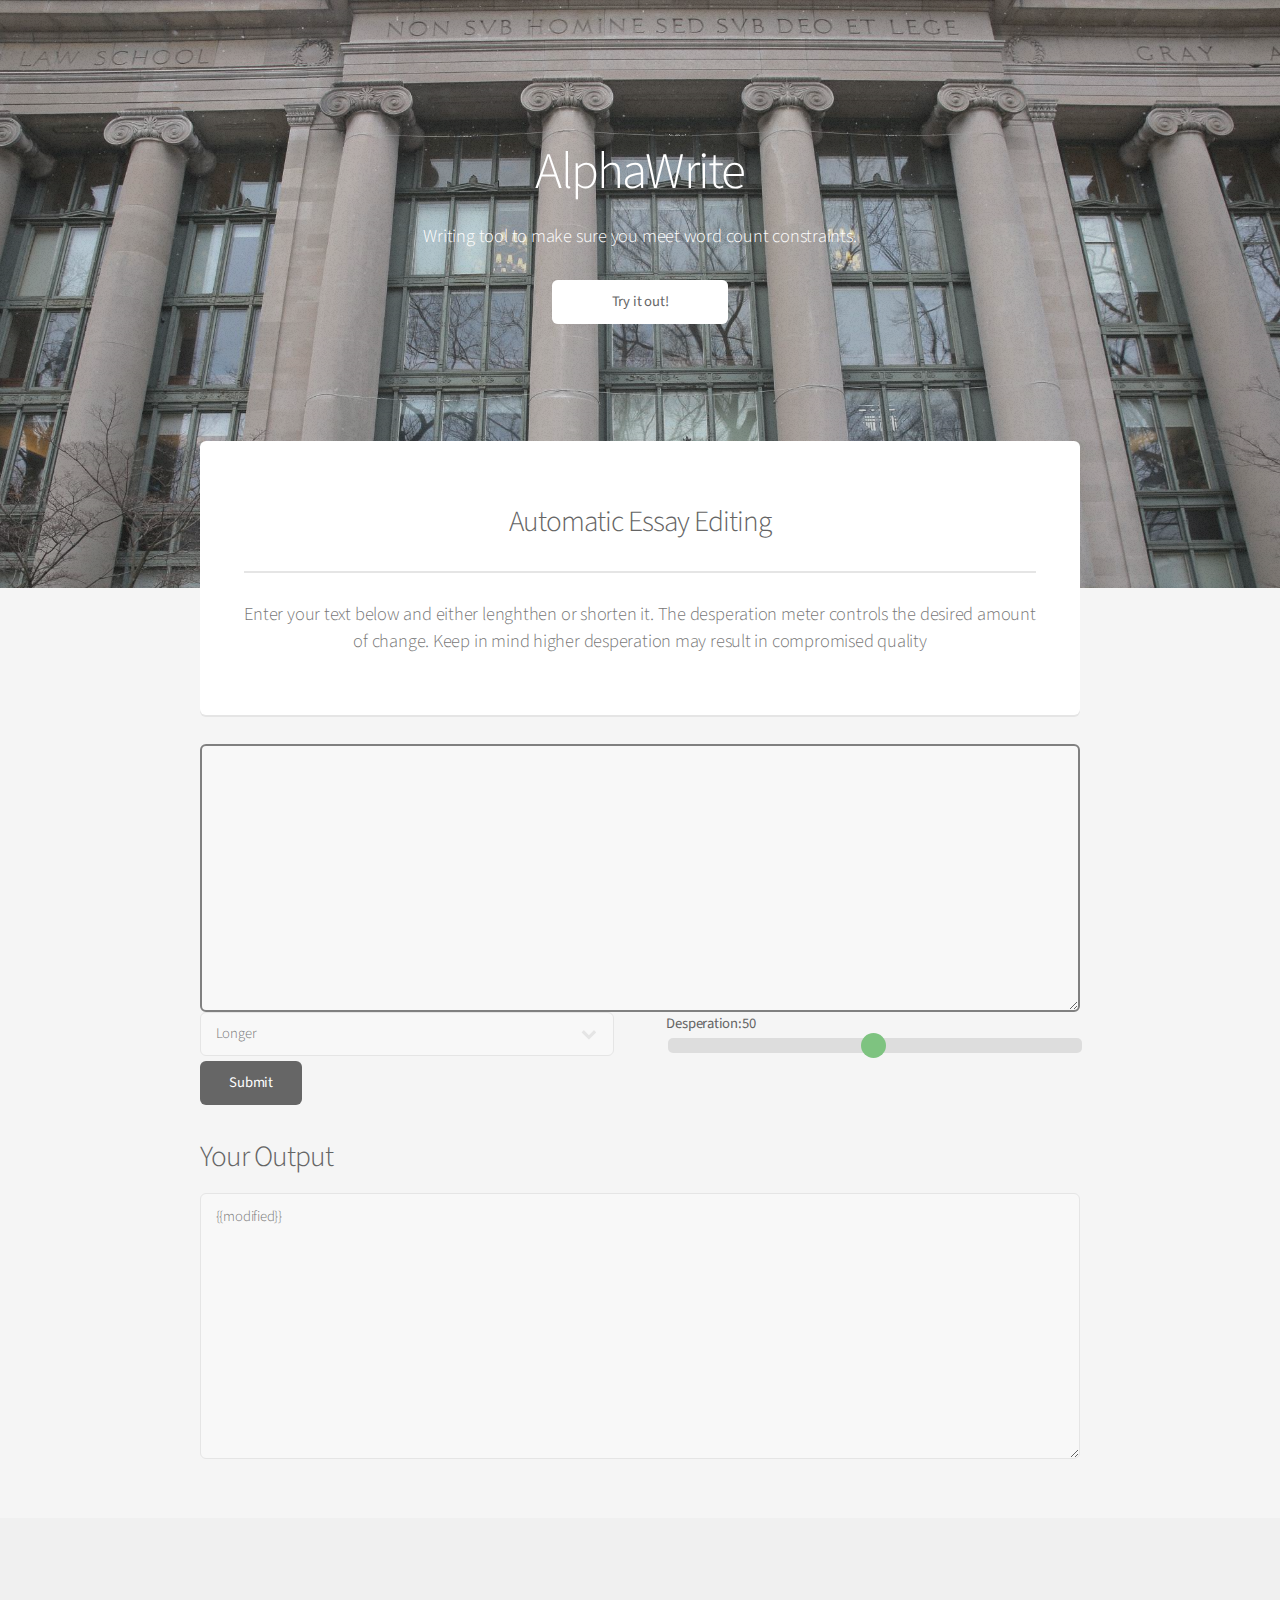
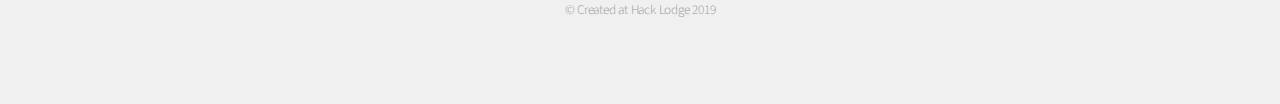
==== commit 8410d7ec: "minor_fixes" ====
--- a/templates/index_template.html
+++ b/templates/index_template.html
@@ -55,7 +55,7 @@
 							<div style = "width:47%", class="slidecontainer", name = "desperation" >
 								<div style = "display:flex">
 									<div><b>Desperation:  </b>  </div>
-									<div id = "desperation_value"></div>
+									<div ><b id = "desperation_value"></b></div>
 								</div>
 	  							<input type="range" min="1" max="100" value="50" class="slider" id="desperation">
 							</div>
@@ -71,7 +71,7 @@
 						output.innerHTML = slider.value;
 
 						slider.oninput = function() {
-						  output.innerHTML = '<b>' + this.value + '</b>';
+						  output.innerHTML =  this.value ;
 						}
 					</script>
 					</form> 
